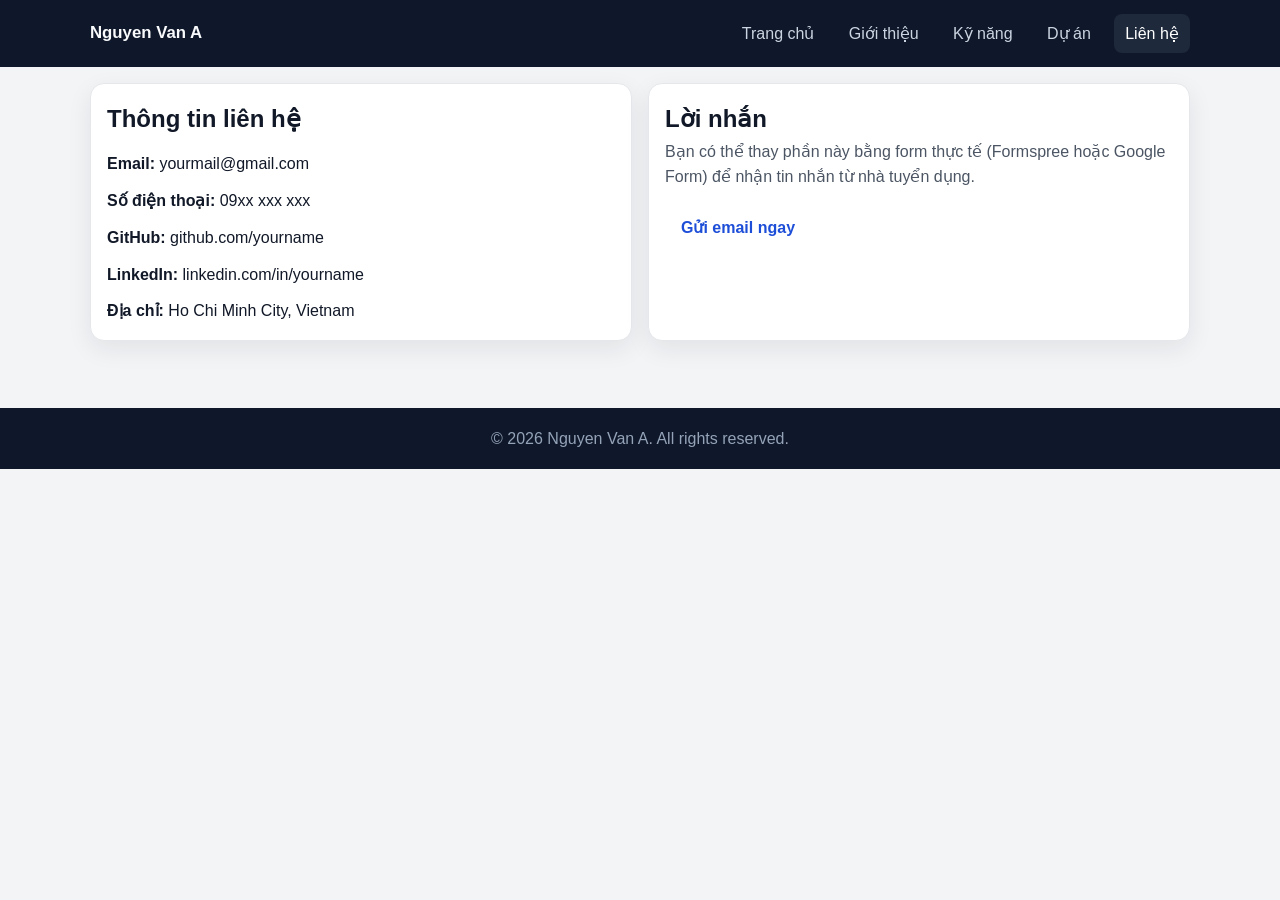
==== Desktop/New folder/MyProflie/contact.html @ db158341 "add multi-page personal profile website Create a complete CV-style profile website with dedicated pa" ====
<!doctype html>
<html lang="vi">
<head>
  <meta charset="UTF-8">
  <meta name="viewport" content="width=device-width, initial-scale=1.0">
  <title>Profile | Liên hệ</title>
  <link rel="stylesheet" href="style.css">
</head>
<body>
  <header class="site-header">
    <div class="container header-row">
      <a class="brand" href="index.html">Nguyen Van A</a>
      <nav class="nav">
        <a href="index.html">Trang chủ</a>
        <a href="about.html">Giới thiệu</a>
        <a href="skills.html">Kỹ năng</a>
        <a href="projects.html">Dự án</a>
        <a href="contact.html">Liên hệ</a>
      </nav>
    </div>
  </header>

  <main class="section">
    <div class="container grid grid-2">
      <section class="card">
        <h1 class="section-title">Thông tin liên hệ</h1>
        <ul class="contact-list">
          <li><strong>Email:</strong> yourmail@gmail.com</li>
          <li><strong>Số điện thoại:</strong> 09xx xxx xxx</li>
          <li><strong>GitHub:</strong> github.com/yourname</li>
          <li><strong>LinkedIn:</strong> linkedin.com/in/yourname</li>
          <li><strong>Địa chỉ:</strong> Ho Chi Minh City, Vietnam</li>
        </ul>
      </section>

      <section class="card">
        <h2>Lời nhắn</h2>
        <p class="muted">
          Bạn có thể thay phần này bằng form thực tế (Formspree hoặc Google Form) để nhận tin nhắn từ nhà tuyển dụng.
        </p>
        <div style="margin-top: 0.9rem;">
          <a class="btn btn-primary" href="mailto:yourmail@gmail.com">Gửi email ngay</a>
        </div>
      </section>
    </div>
  </main>

  <footer class="site-footer">
    <div class="container">© <span data-year></span> Nguyen Van A. All rights reserved.</div>
  </footer>
  <script src="script.js"></script>
</body>
</html>
---- Desktop/New folder/MyProflie/style.css ----
* {
  box-sizing: border-box;
  margin: 0;
  padding: 0;
}

:root {
  --bg: #f3f4f6;
  --surface: #ffffff;
  --text: #111827;
  --muted: #4b5563;
  --primary: #2563eb;
  --primary-dark: #1d4ed8;
  --border: #e5e7eb;
  --shadow: 0 8px 24px rgba(17, 24, 39, 0.08);
}

body {
  font-family: "Segoe UI", Tahoma, Geneva, Verdana, sans-serif;
  background: var(--bg);
  color: var(--text);
  line-height: 1.6;
}

a {
  color: inherit;
  text-decoration: none;
}

.container {
  width: min(1100px, 92%);
  margin: 0 auto;
}

.site-header {
  background: #0f172a;
  color: #f8fafc;
  position: sticky;
  top: 0;
  z-index: 20;
}

.header-row {
  display: flex;
  align-items: center;
  justify-content: space-between;
  gap: 1rem;
  padding: 0.9rem 0;
}

.brand {
  font-weight: 700;
  font-size: 1.05rem;
}

.nav {
  display: flex;
  gap: 0.75rem;
  flex-wrap: wrap;
}

.nav a {
  padding: 0.4rem 0.7rem;
  border-radius: 8px;
  color: #cbd5e1;
}

.nav a.active,
.nav a:hover {
  background: #1e293b;
  color: #ffffff;
}

.hero {
  padding: 3rem 0 2rem;
}

.hero-card {
  background: linear-gradient(135deg, #1d4ed8, #0ea5e9);
  color: #ffffff;
  border-radius: 18px;
  box-shadow: var(--shadow);
  padding: 2.2rem;
}

.hero h1 {
  font-size: clamp(1.8rem, 4vw, 2.8rem);
  margin-bottom: 0.5rem;
}

.hero p {
  color: #e5edff;
  max-width: 700px;
}

.hero-actions {
  margin-top: 1.2rem;
  display: flex;
  flex-wrap: wrap;
  gap: 0.8rem;
}

.btn {
  display: inline-block;
  border: none;
  cursor: pointer;
  padding: 0.65rem 1rem;
  border-radius: 10px;
  font-weight: 600;
}

.btn-primary {
  background: #ffffff;
  color: var(--primary-dark);
}

.btn-secondary {
  background: rgba(255, 255, 255, 0.18);
  color: #ffffff;
  border: 1px solid rgba(255, 255, 255, 0.4);
}

.section {
  padding: 1rem 0 2.2rem;
}

.section-title {
  margin-bottom: 0.8rem;
  font-size: 1.5rem;
}

.section-subtitle {
  color: var(--muted);
  margin-bottom: 1.1rem;
}

.grid {
  display: grid;
  gap: 1rem;
}

.grid-2 {
  grid-template-columns: repeat(auto-fit, minmax(260px, 1fr));
}

.grid-3 {
  grid-template-columns: repeat(auto-fit, minmax(210px, 1fr));
}

.card {
  background: var(--surface);
  border: 1px solid var(--border);
  border-radius: 14px;
  box-shadow: var(--shadow);
  padding: 1rem;
}

.card h3 {
  margin-bottom: 0.35rem;
}

.muted {
  color: var(--muted);
}

.tag-list {
  display: flex;
  gap: 0.45rem;
  flex-wrap: wrap;
  margin-top: 0.7rem;
}

.tag {
  background: #dbeafe;
  color: #1e3a8a;
  border-radius: 999px;
  padding: 0.25rem 0.7rem;
  font-size: 0.85rem;
}

.timeline {
  border-left: 3px solid #bfdbfe;
  padding-left: 1rem;
}

.timeline-item {
  margin-bottom: 1rem;
}

.timeline-item:last-child {
  margin-bottom: 0;
}

.contact-list {
  display: grid;
  gap: 0.7rem;
}

.contact-list li {
  list-style: none;
}

.site-footer {
  background: #0f172a;
  color: #94a3b8;
  padding: 1.1rem 0;
  margin-top: 2rem;
  text-align: center;
}

.note {
  font-size: 0.92rem;
  color: var(--muted);
}

@media (max-width: 720px) {
  .header-row {
    flex-direction: column;
    align-items: flex-start;
  }
}
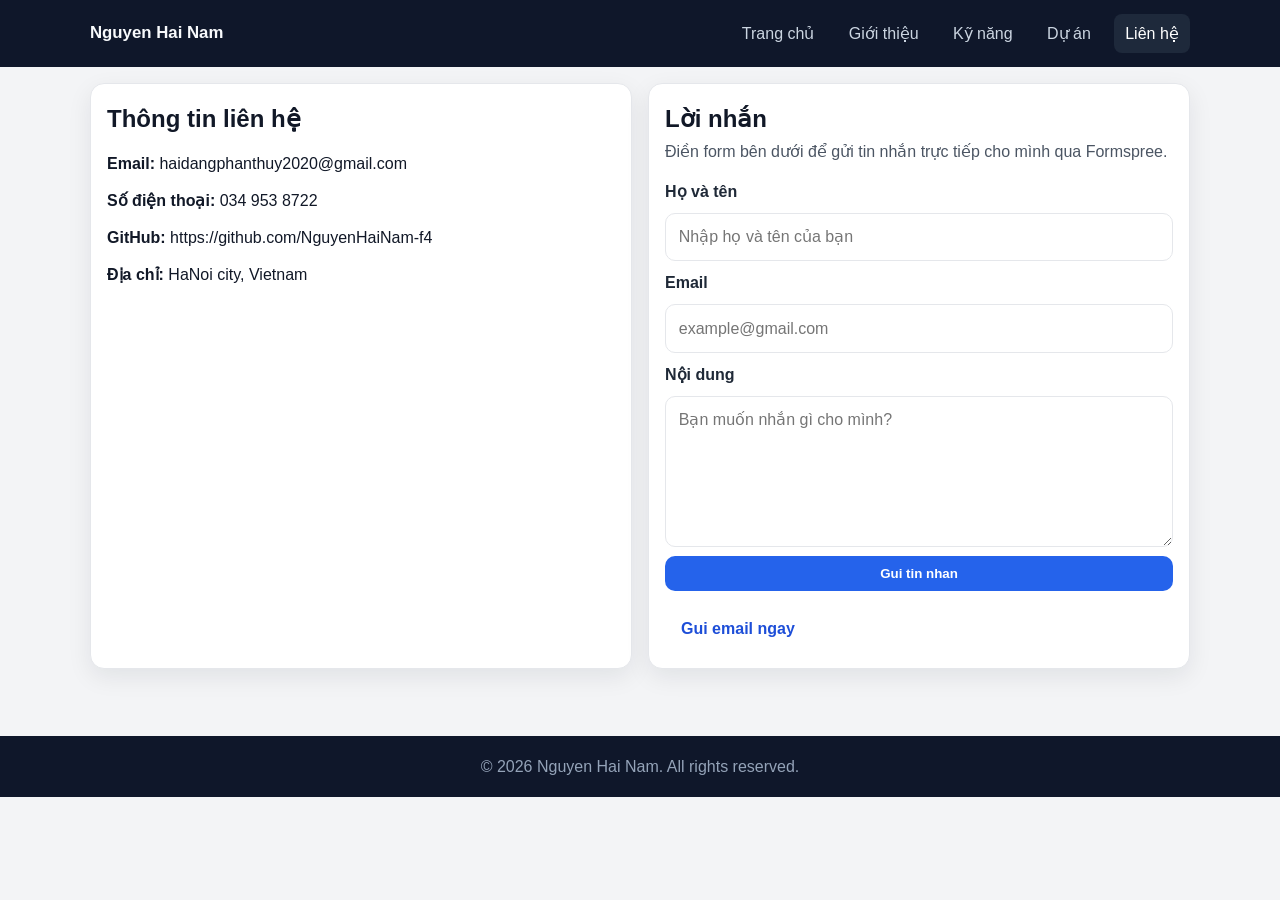
==== commit 34c85627: "Personalize profile pages with contact form and fix finance app entry file. Co-authored-by: Cursor <" ====
--- a/Desktop/New folder/MyProflie/contact.html
+++ b/Desktop/New folder/MyProflie/contact.html
@@ -1,53 +1,91 @@
 <!doctype html>
 <html lang="vi">
-<head>
-  <meta charset="UTF-8">
-  <meta name="viewport" content="width=device-width, initial-scale=1.0">
-  <title>Profile | Liên hệ</title>
-  <link rel="stylesheet" href="style.css">
-</head>
-<body>
-  <header class="site-header">
-    <div class="container header-row">
-      <a class="brand" href="index.html">Nguyen Van A</a>
-      <nav class="nav">
-        <a href="index.html">Trang chủ</a>
-        <a href="about.html">Giới thiệu</a>
-        <a href="skills.html">Kỹ năng</a>
-        <a href="projects.html">Dự án</a>
-        <a href="contact.html">Liên hệ</a>
-      </nav>
-    </div>
-  </header>
+  <head>
+    <meta charset="UTF-8" />
+    <meta name="viewport" content="width=device-width, initial-scale=1.0" />
+    <title>Profile | Liên hệ</title>
+    <link rel="stylesheet" href="style.css" />
+  </head>
+  <body>
+    <header class="site-header">
+      <div class="container header-row">
+        <a class="brand" href="index.html">Nguyen Hai Nam</a>
+        <nav class="nav">
+          <a href="index.html">Trang chủ</a>
+          <a href="about.html">Giới thiệu</a>
+          <a href="skills.html">Kỹ năng</a>
+          <a href="projects.html">Dự án</a>
+          <a href="contact.html">Liên hệ</a>
+        </nav>
+      </div>
+    </header>
 
-  <main class="section">
-    <div class="container grid grid-2">
-      <section class="card">
-        <h1 class="section-title">Thông tin liên hệ</h1>
-        <ul class="contact-list">
-          <li><strong>Email:</strong> yourmail@gmail.com</li>
-          <li><strong>Số điện thoại:</strong> 09xx xxx xxx</li>
-          <li><strong>GitHub:</strong> github.com/yourname</li>
-          <li><strong>LinkedIn:</strong> linkedin.com/in/yourname</li>
-          <li><strong>Địa chỉ:</strong> Ho Chi Minh City, Vietnam</li>
-        </ul>
-      </section>
+    <main class="section">
+      <div class="container grid grid-2">
+        <section class="card">
+          <h1 class="section-title">Thông tin liên hệ</h1>
+          <ul class="contact-list">
+            <li><strong>Email:</strong> haidangphanthuy2020@gmail.com</li>
+            <li><strong>Số điện thoại:</strong> 034 953 8722</li>
+            <li><strong>GitHub:</strong> https://github.com/NguyenHaiNam-f4</li>
+            <li><strong>Địa chỉ:</strong> HaNoi city, Vietnam</li>
+          </ul>
+        </section>
 
-      <section class="card">
-        <h2>Lời nhắn</h2>
-        <p class="muted">
-          Bạn có thể thay phần này bằng form thực tế (Formspree hoặc Google Form) để nhận tin nhắn từ nhà tuyển dụng.
-        </p>
-        <div style="margin-top: 0.9rem;">
-          <a class="btn btn-primary" href="mailto:yourmail@gmail.com">Gửi email ngay</a>
-        </div>
-      </section>
-    </div>
-  </main>
+        <section class="card">
+          <h2>Lời nhắn</h2>
+          <p class="muted">
+            Điền form bên dưới để gửi tin nhắn trực tiếp cho mình qua Formspree.
+          </p>
+          <form
+            class="contact-form"
+            action="https://formspree.io/f/xkokywqr"
+            method="POST"
+          >
+            <label for="name">Họ và tên</label>
+            <input
+              id="name"
+              type="text"
+              name="name"
+              placeholder="Nhập họ và tên của bạn"
+              required
+            />
 
-  <footer class="site-footer">
-    <div class="container">© <span data-year></span> Nguyen Van A. All rights reserved.</div>
-  </footer>
-  <script src="script.js"></script>
-</body>
+            <label for="email">Email</label>
+            <input
+              id="email"
+              type="email"
+              name="email"
+              placeholder="example@gmail.com"
+              required
+            />
+
+            <label for="message">Nội dung</label>
+            <textarea
+              id="message"
+              name="message"
+              rows="5"
+              placeholder="Bạn muốn nhắn gì cho mình?"
+              required
+            ></textarea>
+
+            <input type="hidden" name="_subject" value="Tin nhan moi tu profile website" />
+            <button type="submit" class="btn btn-submit">Gui tin nhan</button>
+          </form>
+          <div style="margin-top: 0.9rem">
+            <a class="btn btn-primary" href="mailto:haidangphanthuy2020@gmail.com">
+              Gui email ngay
+            </a>
+          </div>
+        </section>
+      </div>
+    </main>
+
+    <footer class="site-footer">
+      <div class="container">
+        © <span data-year></span> Nguyen Hai Nam. All rights reserved.
+      </div>
+    </footer>
+    <script src="script.js"></script>
+  </body>
 </html>
--- a/Desktop/New folder/MyProflie/style.css
+++ b/Desktop/New folder/MyProflie/style.css
@@ -114,6 +114,15 @@
   color: var(--primary-dark);
 }
 
+.btn-submit {
+  background: var(--primary);
+  color: #ffffff;
+}
+
+.btn-submit:hover {
+  background: var(--primary-dark);
+}
+
 .btn-secondary {
   background: rgba(255, 255, 255, 0.18);
   color: #ffffff;
@@ -200,6 +209,34 @@
   list-style: none;
 }
 
+.contact-form {
+  display: grid;
+  gap: 0.55rem;
+  margin-top: 0.9rem;
+}
+
+.contact-form label {
+  font-weight: 600;
+  color: #1f2937;
+}
+
+.contact-form input,
+.contact-form textarea {
+  width: 100%;
+  border: 1px solid var(--border);
+  border-radius: 10px;
+  padding: 0.65rem 0.8rem;
+  font: inherit;
+  outline: none;
+  background: #ffffff;
+}
+
+.contact-form input:focus,
+.contact-form textarea:focus {
+  border-color: #60a5fa;
+  box-shadow: 0 0 0 3px rgba(96, 165, 250, 0.25);
+}
+
 .site-footer {
   background: #0f172a;
   color: #94a3b8;
